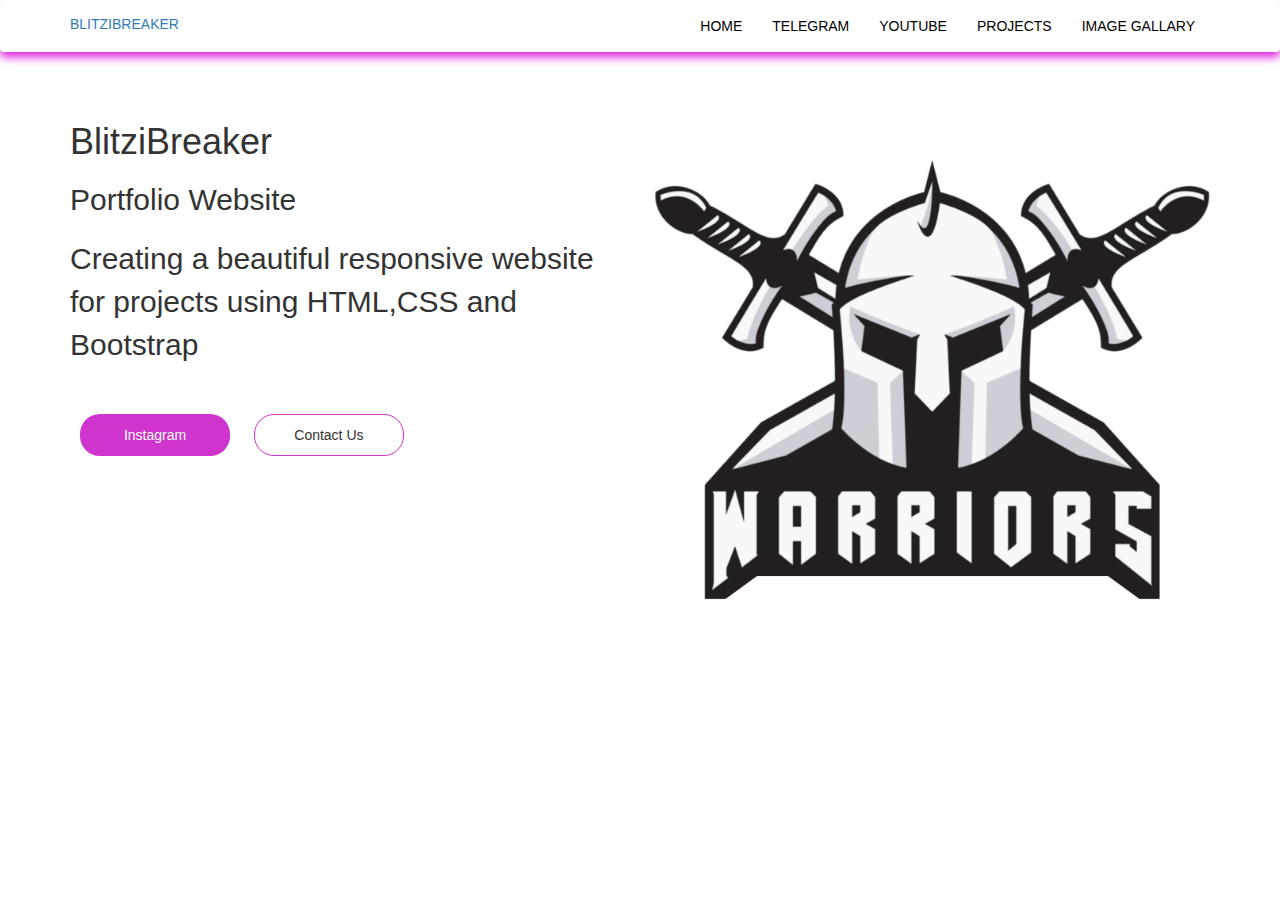
==== index.html @ 5cc169c6 "Add files via upload" ====
<html>
<head>
    <title>Portfolio website of JASSI</title>
    <link rel="stylesheet" type="text/css" href="style.css">
    
    <link rel="stylesheet" href="https://maxcdn.bootstrapcdn.com/bootstrap/3.4.1/css/bootstrap.min.css">
    <script src="https://ajax.googleapis.com/ajax/libs/jquery/3.6.0/jquery.min.js"></script>
    <script src="https://maxcdn.bootstrapcdn.com/bootstrap/3.4.1/js/bootstrap.min.js"></script>
</head>
<body>
     <header class="header">
     <nav class="navbar navbar-style">
        <div class="container">
            <div class="navbar-header">
                <button type="button" class="navbar-toggle" data-toggle="collapse" data-target="#micon">
                    <span class="icon-bar"></span>
                    <span class="icon-bar"></span>
                    <span class="icon-bar"></span>
                </button>

            <a href="">BLITZIBREAKER<img class="logo" scr="heart.png"></a>
            </div>
            <div class="collapse navbar-collapse" id="micon">
            <ul class="nav navbar-nav navbar-right">
                <li><a href="index.html">Home</a></li>
                <li><a href="https://t.me/blitzibreaker">TELEGRAM</a></li>
                <li><a href="https://youtube.com/@jsjaat_">YOUTUBE</a></li>
                <li><a href="projects.html">PROJECTS</a></li>
                <li><a href="">IMAGE GALLARY</a></li>
            </ul>
        </div>
        </nav> 
        <div class="container">
        <div class="row">
            <div class="col-sm-6 banner-info">
                <h1>BlitziBreaker</h1>
                <p class="big-text">Portfolio Website</p>
                <p class="big-text">Creating a beautiful responsive website for projects using HTML,CSS and Bootstrap</p>
                <a class="btn btn-first" href="https://www.instagram.com/jsjaat_/">Instagram</a>
                <a class="btn btn-second" href="mailto:katewajasvir007@gmail.com">Contact Us</a>

            </div> 
            <div class="col-sm-6 banner-image">
                <img src="logo3.png" class="img-responsive">
            </div>
               
        </div>  
     </header>



    
</body>
</html>
---- style.css ----
*{
    margin: 0;
    padding: 0;
}
.header
{
    height: 100vh;
}
.navbar-style
{
    box-shadow: 0 5px 10px rgb(224, 26, 224);
    text-transform: uppercase;
}
.logo
{
    height: 48px;
    padding: 2px 10px;
}
.icon-bar
{
    background: rgb(207, 52, 207);
}
li a
{
    color: black
}
.big-text
{
    font-size: 30px;
    margin: 17px 0;
    colour: rgb(207, 52, 207);
}
a.btn
{
    margin: 30px 10px;
    width: 150px;
    padding: 10px;
    border-radius: 20px;
}
a.btn-first
{
    background-color: rgb(207, 52, 207);
    color:white;

}
a.btn-second
{
    background: transparent;
    border: 1px solid  rgb(207, 52, 207);
    color: #333;
}
a.btn:hover
{
    background: rgb(207, 52, 207);
    border: none;
    color: white;
    box-shadow: 5px 5px 10px #999;
    transition: 0.3s;
}
.banner-info, .banner-image
{
    margin: 30px 0;
}
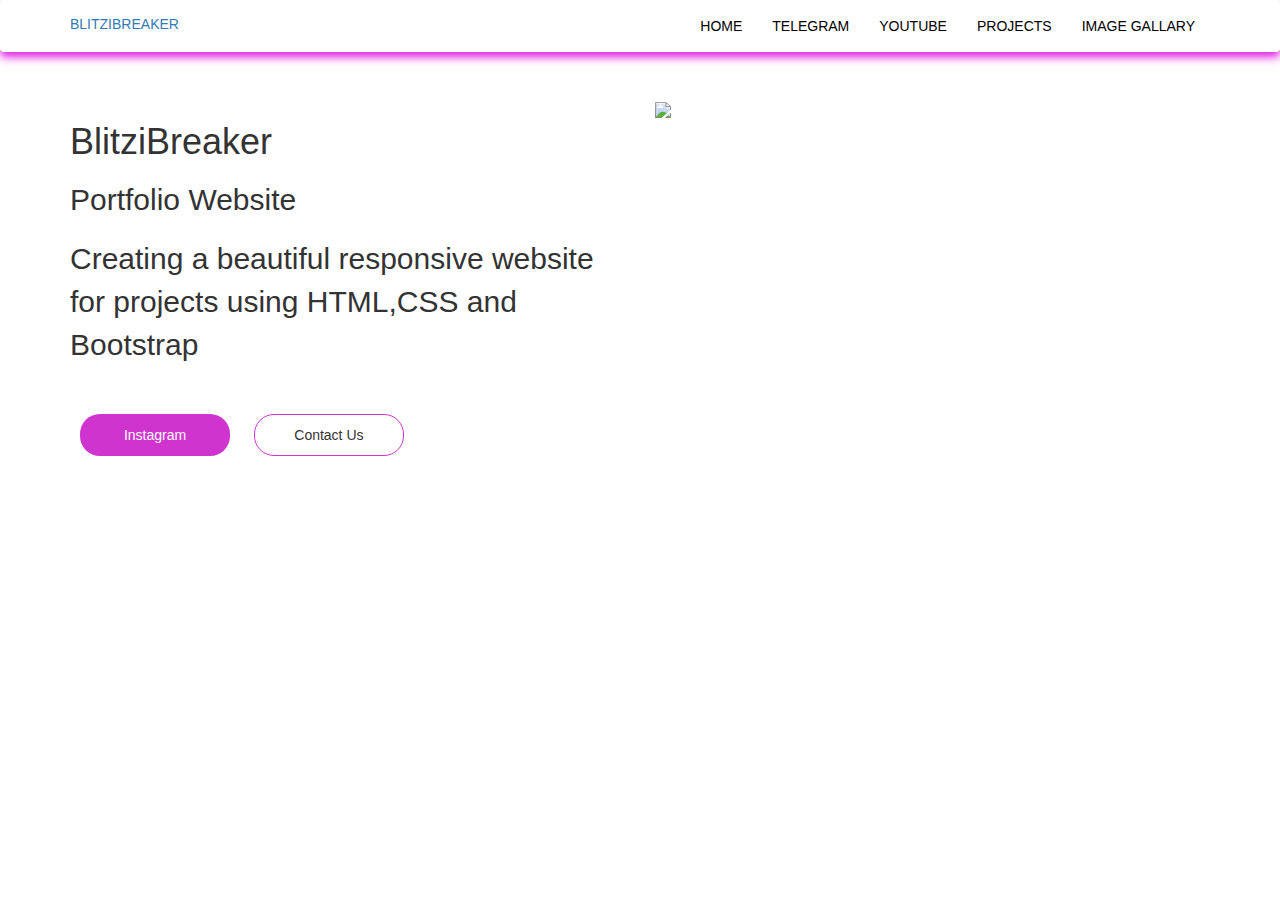
==== commit 89f8efe0: "index.html" ====
--- a/index.html
+++ b/index.html
@@ -42,7 +42,7 @@
 
             </div> 
             <div class="col-sm-6 banner-image">
-                <img src="logo3.png" class="img-responsive">
+                <img src="jassi.jpg" class="img-responsive">
             </div>
                
         </div>  
@@ -52,4 +52,4 @@
 
     
 </body>
-</html>+</html>
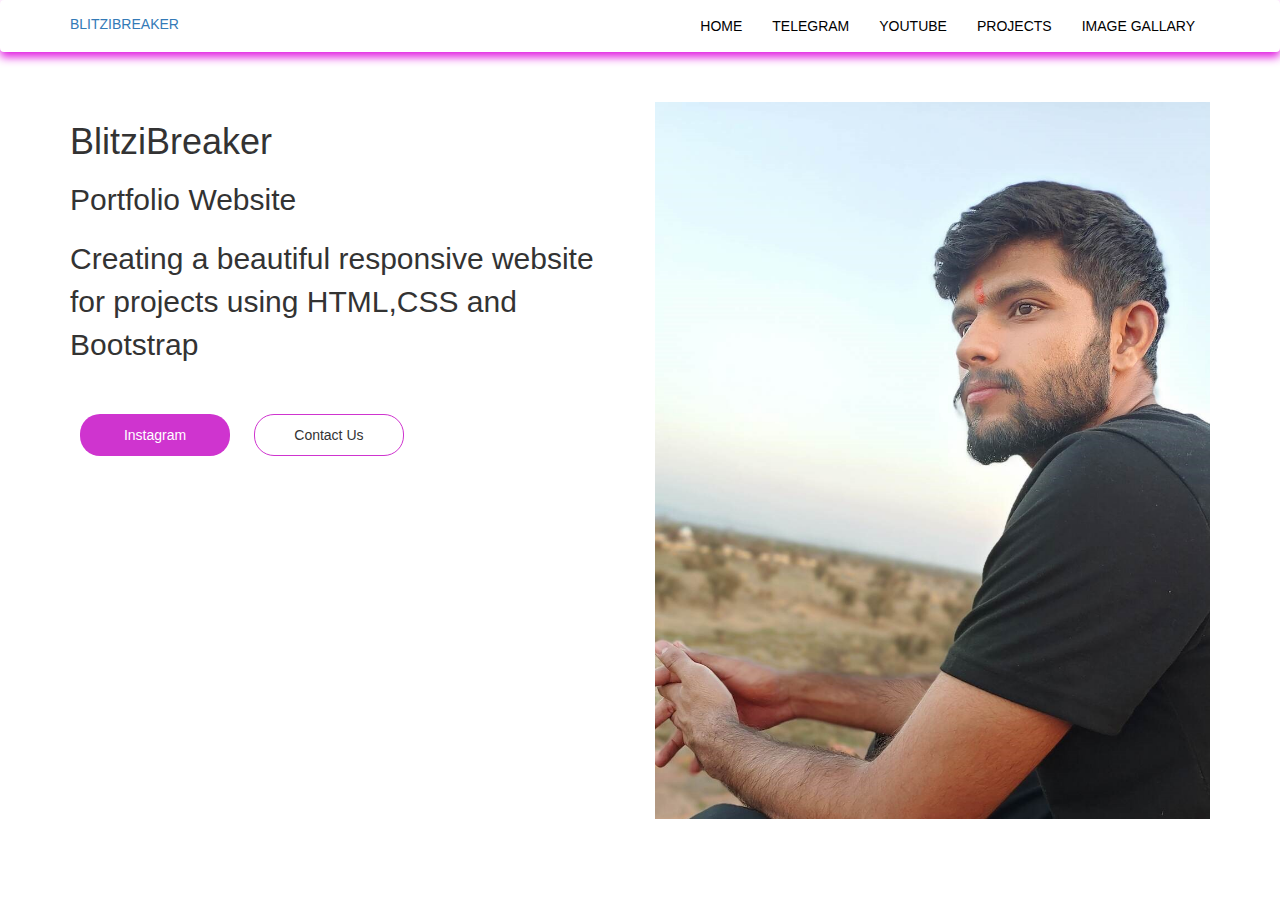
==== commit d8bc9a4d: "update index.html" ====
--- a/index.html
+++ b/index.html
@@ -42,7 +42,7 @@
 
             </div> 
             <div class="col-sm-6 banner-image">
-                <img src="jassi.jpg" class="img-responsive">
+                <img src="jassi1.jpg" class="img-responsive">
             </div>
                
         </div>  
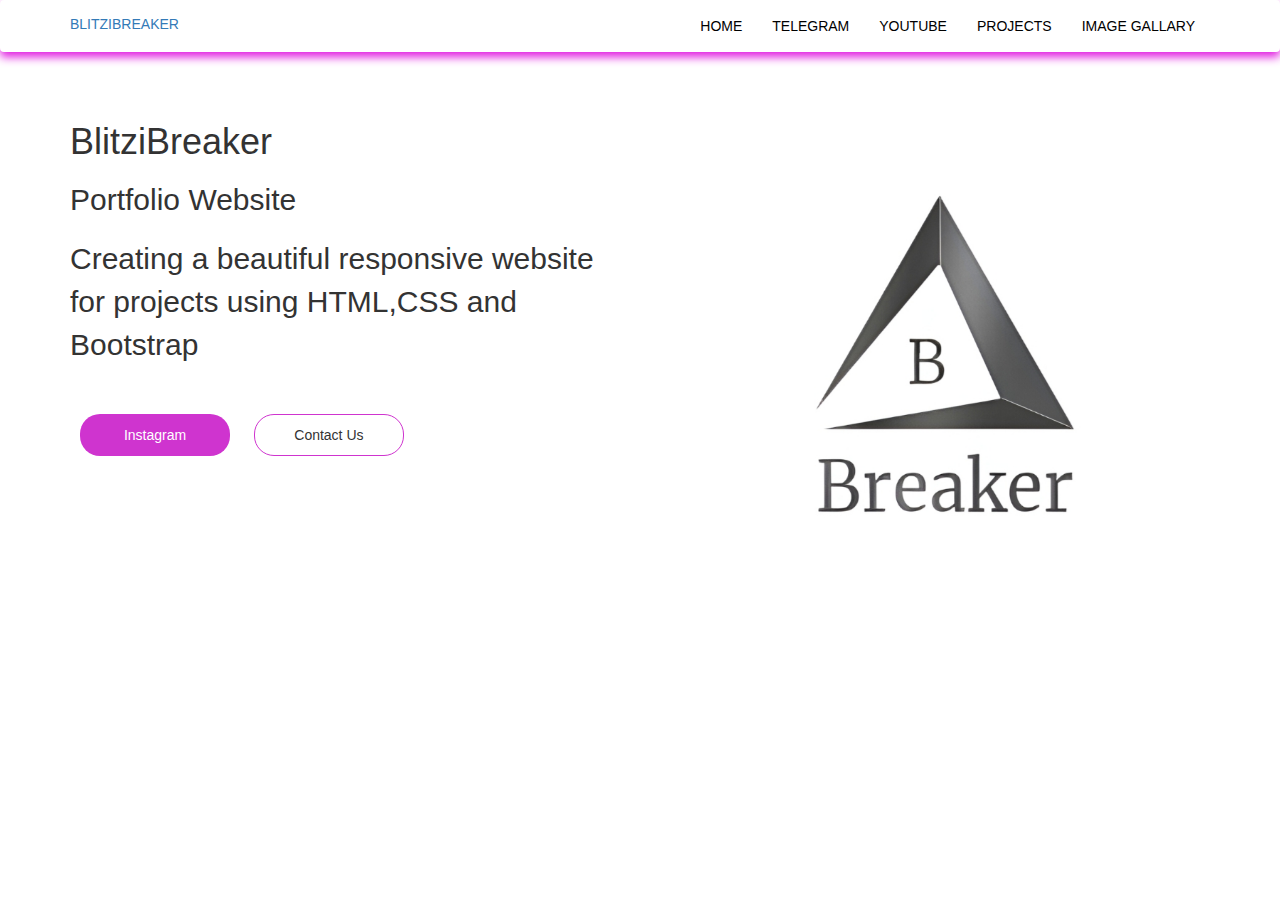
==== commit 7b2bf071: "Update home image" ====
--- a/index.html
+++ b/index.html
@@ -42,7 +42,7 @@
 
             </div> 
             <div class="col-sm-6 banner-image">
-                <img src="jassi1.jpg" class="img-responsive">
+                <img src="blitzibreaker.jpg" class="img-responsive">
             </div>
                
         </div>  
